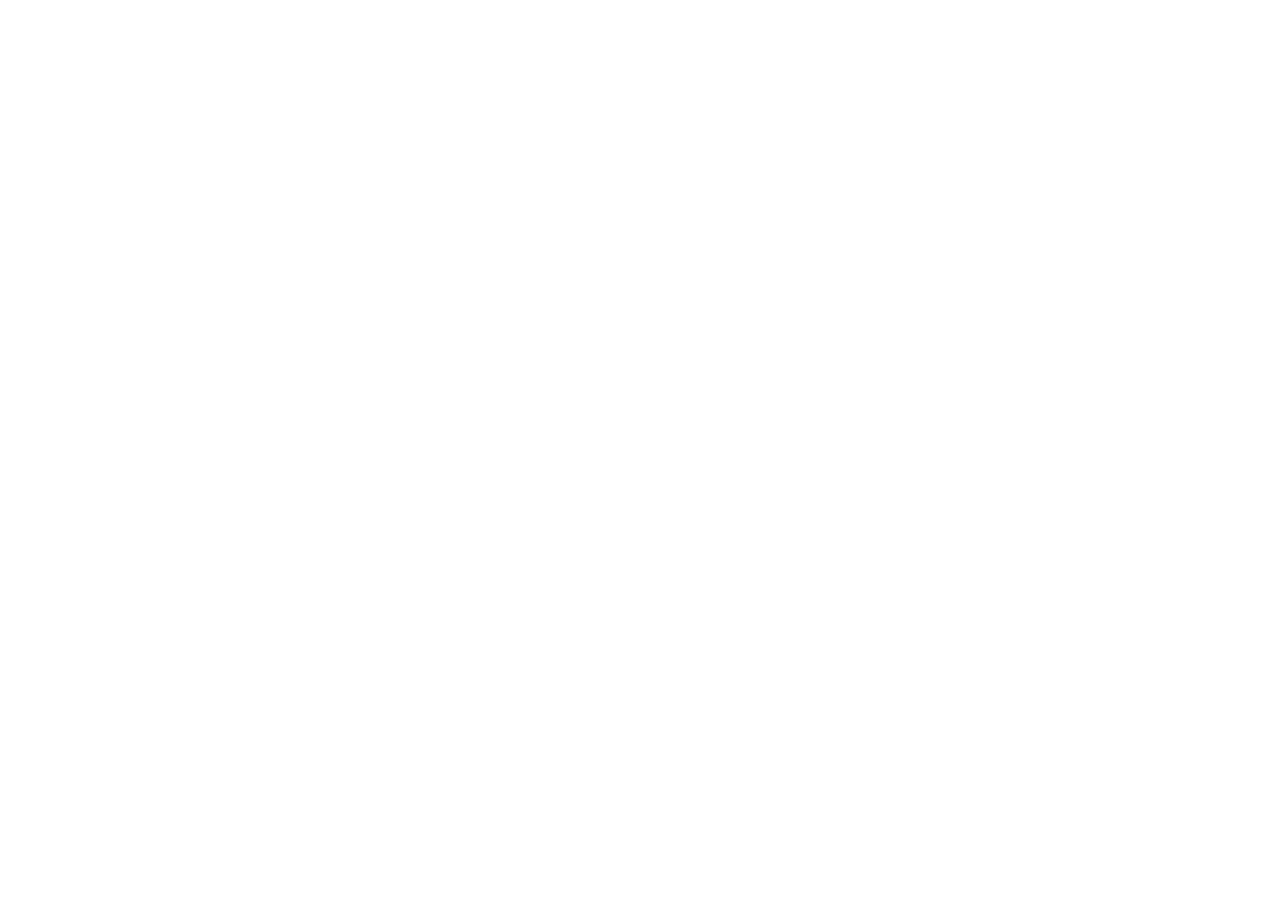
==== index.html @ a9a64402 "first commit" ====
<!DOCTYPE html>
<html lang="en">
<head>
    <meta charset="UTF-8">
    <meta http-equiv="X-UA-Compatible" content="IE=edge">
    <meta name="viewport" content="width=device-width, initial-scale=1.0">
    <title>Document</title>
</head>
<body>
    
</body>
</html>
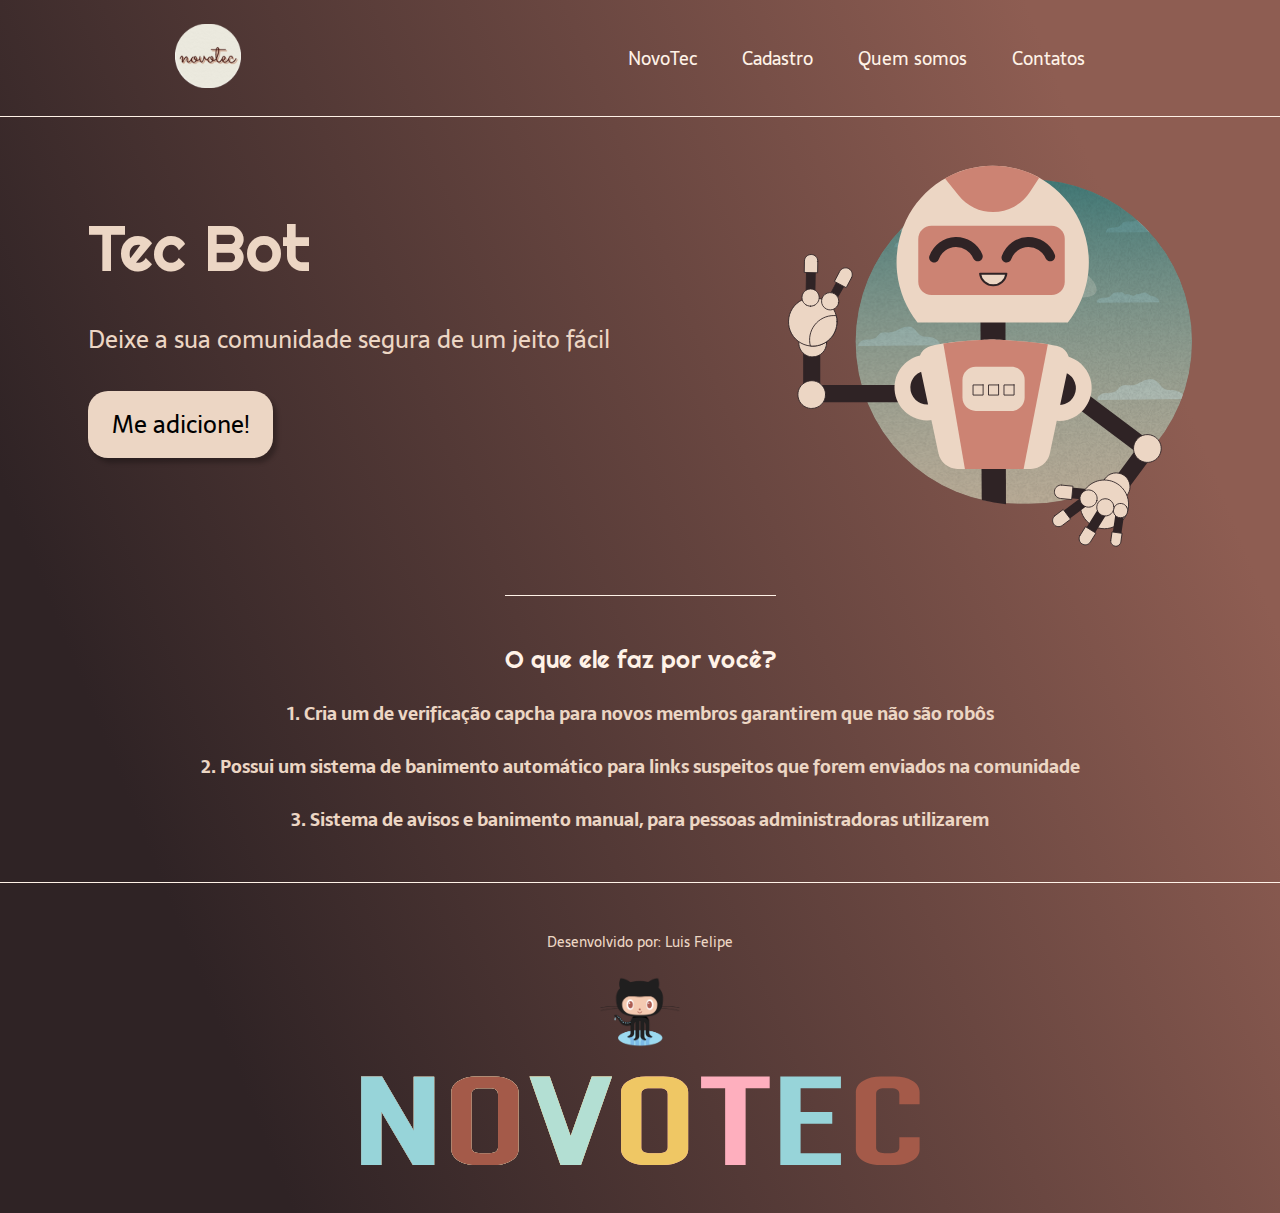
==== commit 3cf63e24: "24-05-2022" ====
--- a/index.html
+++ b/index.html
@@ -1,12 +1,68 @@
 <!DOCTYPE html>
-<html lang="en">
+<html lang="pt-BR">
+
 <head>
-    <meta charset="UTF-8">
-    <meta http-equiv="X-UA-Compatible" content="IE=edge">
-    <meta name="viewport" content="width=device-width, initial-scale=1.0">
-    <title>Document</title>
+    <meta charset="UTF-8" />
+    <meta http-equiv="X-UA-Compatible" content="IE=edge" />
+    <link rel="stylesheet" href="/css/style.css" />
+    <meta name="description" content="Um bot que irá moderar a sua comunidade" />
+    <title>Tec Bot</title>
 </head>
+
 <body>
-    
+    <header class="cabecalho">
+        <a href="#">
+            <img class="logo" src="img/logoNovoTec.svg" alt="logo_NovoTec" />
+            <nav class="cabecalho-menu">
+        </a>
+        <ul>
+            <li class="cabecalho-menu-lista"><a class="cabecalho-menu-item">NovoTec</a></li>
+            <li class="cabecalho-menu-lista"> <a class="cabecalho-menu-item" href="form.html">Cadastro</a></li>
+            <li class="cabecalho-menu-lista"> <a class="cabecalho-menu-item">Quem somos</a></li>
+            <li class="cabecalho-menu-lista"><a class="cabecalho-menu-item">Contatos</a></li>
+        </ul>
+        </nav>
+    </header>
+
+    <main class="conteudo">
+        <section class="conteudo-principal">
+            <div class="conteudo-principal-escrito">
+                <h1 class="conteudo-principal-titulo">Tec Bot</h1>
+                <h2 class="conteudo-principal-subtitulo">
+                    Deixe a sua comunidade segura de um jeito fácil
+                </h2>
+                <button class="conteudo-principal-btn">Me adicione!</button>
+            </div>
+            <img class="imagem-novobot" src="img/NovoBotImage.svg" alt="Imagem_NovoBot" />
+        </section>
+        <section class="conteudo-secundario">
+            <h3 class="conteudo-secundario-titulo">O que ele faz por você?</h3>
+            <p class="conteudo-secundario-escrito">
+                1. Cria um <strong>de verificação capcha</strong> para novos membros
+                garantirem que não são robôs
+            </p>
+            <p class="conteudo-secundario-escrito">
+                2. Possui um <strong>sistema de banimento automático</strong> para
+                links suspeitos que forem enviados na comunidade
+            </p>
+            <p class="conteudo-secundario-escrito">
+                3. <strong>Sistema de avisos e banimento manual</strong>, para pessoas
+                administradoras utilizarem
+            </p>
+        </section>
+    </main>
+
+    <footer class="rodape">
+        <a href="mailto:sindelformr@gmail.com" target="_blank">
+            <p class="desenvolvedor">Desenvolvido por: Luis Felipe</p>
+        </a>
+        <a href="https://github.com/Allcleanaudax" target="_blank">
+            <img class="github" src="/img/Octocat.png" alt="githube_Patricai_Ruffino">
+        </a>
+        <img class="rodape-imagem" src="img/footer.svg" alt="" />
+    </footer>
 </body>
-</html>+
+</html>
+<meta charset="UTF-8">
+<meta name="viewport" content="width=device"
--- a/css/style.css
+++ b/css/style.css
@@ -0,0 +1,138 @@
+@import url('https://fonts.googleapis.com/css2?family=Dhurjati&family=Righteous&family=Sarala:wght@400;700&display=swap');
+*{
+    margin: 0;
+    padding: 0;
+    box-sizing: border-box;
+    text-decoration: none;
+}
+body{
+    font-size: 100%;
+    background: linear-gradient(68.15deg, #2F2325 16.62%, #8E5D52 85.61%);
+
+}
+.cabecalho{
+    display: flex;
+    flex-direction: row;
+    /* Centraliza os itens do menu na horizontal */
+    align-items: center;
+    /* espaçamento entre o itens */
+    justify-content: space-around;
+    padding: 24px;
+    border-bottom:  0.4px solid #FFF2E7;
+}
+.logo{
+    height: 64px;
+}
+.logo:hover{
+    cursor: pointer;
+}
+.cabecalho-menu{
+    display: flex;
+    gap: 64px;
+    font-family: 'Sarala', sans-serif;
+    font-weight: 400;
+    font-size: 18px;
+    color: #FFF2E7;
+    
+}
+.cabecalho-menu-item{
+    text-decoration: none;
+    color: #FFF2E7;
+}
+.cabecalho-menu-item:hover{
+    color: #ECD6C4;
+    cursor: pointer;
+}
+.cabecalho-menu-lista{
+    list-style: none;
+    display: inline;
+    margin: 20px;
+}
+.conteudo{
+  
+    margin-bottom: 48px;
+}
+.conteudo-principal{
+    display: flex;
+    flex-direction: row;
+    align-items: center;
+    justify-content: space-around;
+}
+.conteudo-principal-escrito{
+    display: flex;
+    flex-direction: column;
+    gap: 32px;
+}
+.conteudo-principal-titulo{
+    font-family: 'Righteous', cursive;
+    color: #ECD6C4;
+    font-size: 64px;
+    font-weight: 400;
+}
+.conteudo-principal-subtitulo{
+    font-family: 'Sarala', sans-serif;
+    color: #ECD6C4;
+    font-size: 24px;
+    font-weight: 400;
+}
+.conteudo-principal-btn{
+    background-color: #ECD6C4;
+    height: 67px;
+    width: 185px;
+    border-radius: 20px;
+    box-shadow: 4px 5px 4px 0px #00000040;
+    border: none;
+    font-family: 'Sarala', sans-serif;
+    font-size: 24px;
+    font-weight: 400;
+}
+.conteudo-principal-btn:hover{
+    background-color: #FFF2E7;
+    cursor: pointer;
+}
+.imagem-novobot{
+    padding-top: 48px;
+    height: 430px;
+}
+.conteudo-secundario{
+    display: flex;
+    flex-direction: column;
+    align-items: center;
+    gap: 24px;
+    margin-top: 48px;
+}
+.conteudo-secundario-titulo{
+    border-top: 0.4px solid #FFF2E7;
+    padding-top: 48px;
+    font-family: 'Righteous', cursive;
+    color: #FFF2E7;
+    font-size: 24px;
+    font-weight: 400;
+}
+.conteudo-secundario-escrito{
+    font-family: 'Sarala', sans-serif;
+    font-weight: 700;
+    font-size: 18px;
+    color:#ECD6C4;
+}
+.rodape{
+    display: flex;
+    flex-direction: column;
+    text-align: center;
+    gap: 24px;
+    justify-content: center;
+    border-top: 0.4px solid #FFF2E7;
+    padding: 48px;
+}
+.rodape-imagem{
+    height: 90px;
+}
+.desenvolvedor{
+   color: #ECD6C4;
+   font-family: 'Sarala', sans-serif;
+   font-weight: 400;
+   font-size: 14px;
+}
+.github{
+    height: 70px;
+}
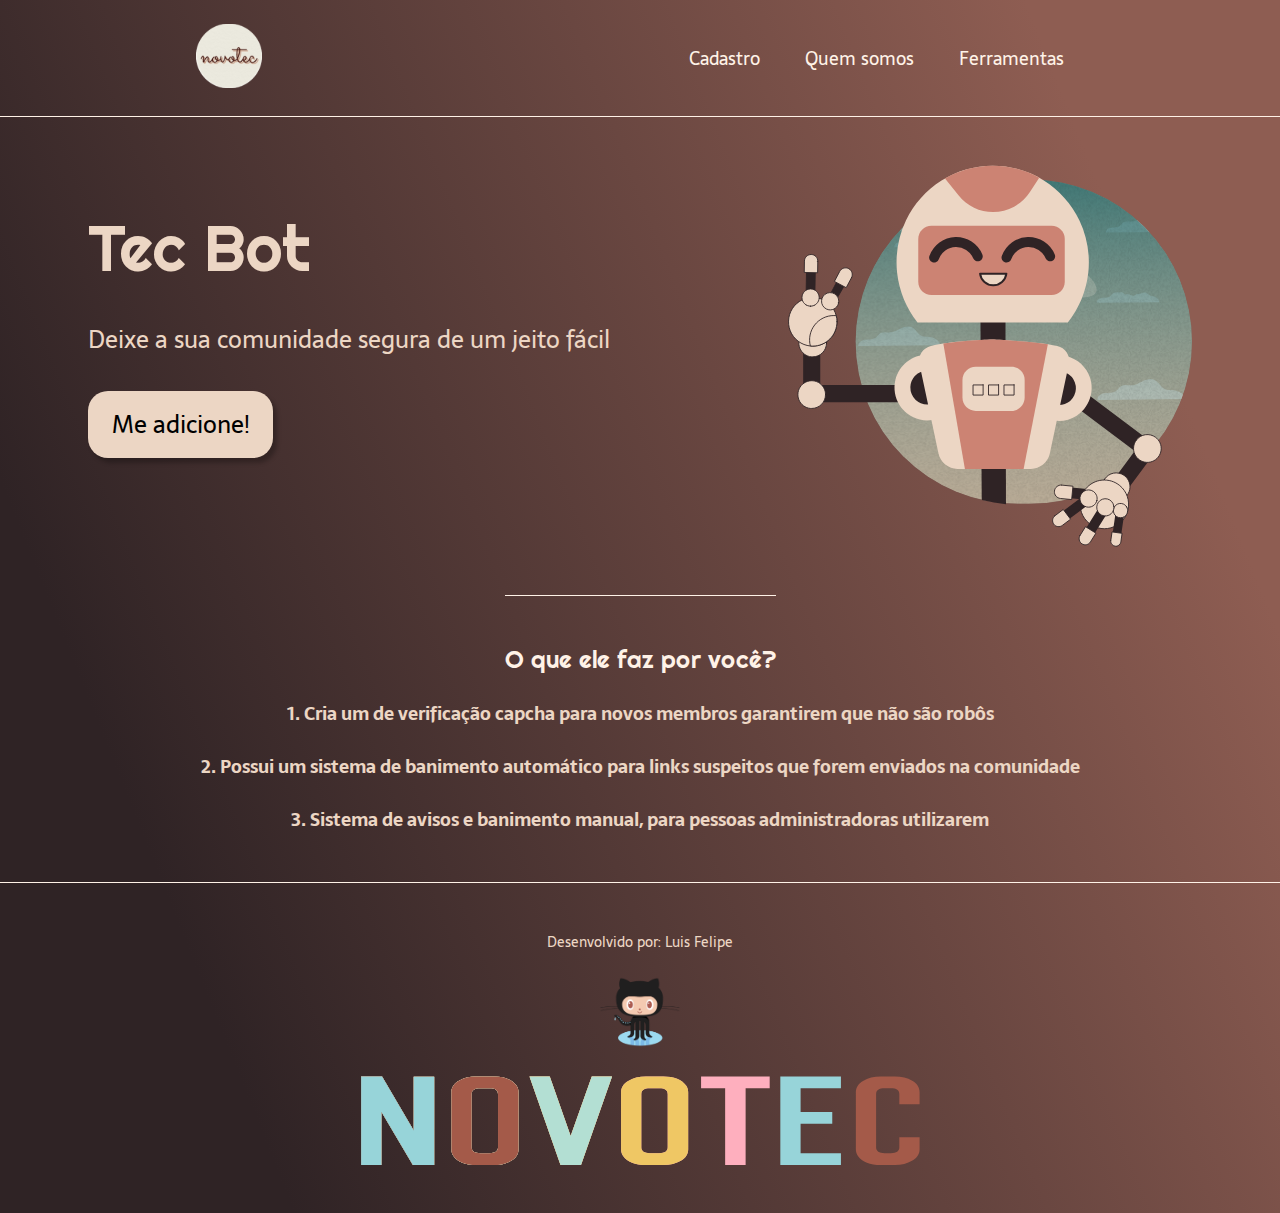
==== commit b9893778: "sobre.html" ====
--- a/index.html
+++ b/index.html
@@ -16,10 +16,9 @@
             <nav class="cabecalho-menu">
         </a>
         <ul>
-            <li class="cabecalho-menu-lista"><a class="cabecalho-menu-item">NovoTec</a></li>
             <li class="cabecalho-menu-lista"> <a class="cabecalho-menu-item" href="form.html">Cadastro</a></li>
-            <li class="cabecalho-menu-lista"> <a class="cabecalho-menu-item">Quem somos</a></li>
-            <li class="cabecalho-menu-lista"><a class="cabecalho-menu-item">Contatos</a></li>
+            <li class="cabecalho-menu-lista"> <a class="cabecalho-menu-item" href="sobre.html">Quem somos</a></li>
+            <li class="cabecalho-menu-lista"><a class="cabecalho-menu-item" href="ferramentas.html">Ferramentas</a></li>
         </ul>
         </nav>
     </header>
--- a/css/style.css
+++ b/css/style.css
@@ -90,6 +90,10 @@
     background-color: #FFF2E7;
     cursor: pointer;
 }
+.imagem-Luis{
+    padding-top: 48px;
+    height: 430px;
+}
 .imagem-novobot{
     padding-top: 48px;
     height: 430px;
